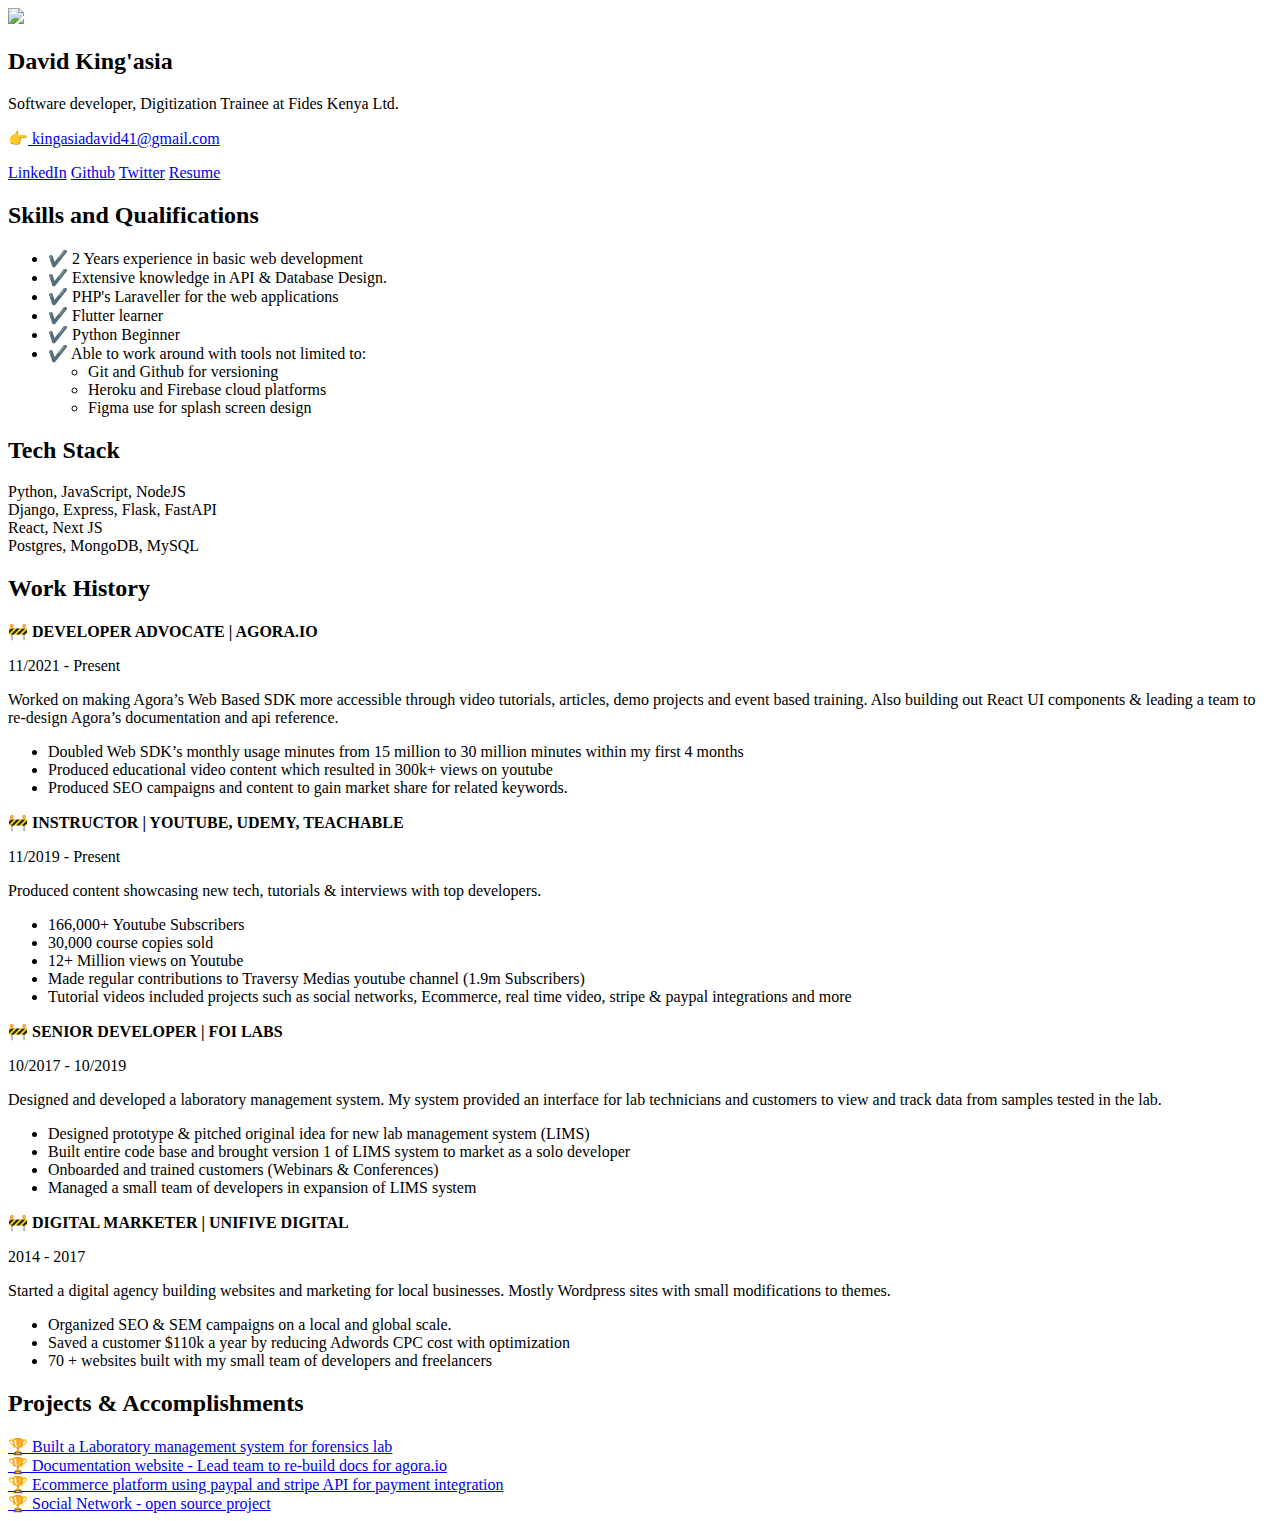
==== index.html @ 198c13fb "mail link updated" ====
<!DOCTYPE html>
<html lang="en">

<head>
    <meta charset="UTF-8">
    <meta http-equiv="X-UA-Compatible" content="IE=edge">
    <meta name="viewport" content="width=device-width, initial-scale=1.0">
    <link rel="stylesheet" type="text/css" media="screen" href="./styles/main.css">
    <title>David King'asia</title>
</head>

<body>

    <div id="container--main">
        <section id="wrapper--hero" class="section--page">
            <img id="profile-pic" src="./assets/images/kingasia.jpg" />
            <div>
                <h2 id="user-name">David King'asia</h2>
                <p id="bio">Software developer, Digitization Trainee at Fides Kenya Ltd.</p>

                <p id="email">👉<a href="mailto:kingasiadavid41@gmail.com" target="_blank"> kingasiadavid41@gmail.com</a></p>
            </div>
        </section>

        <section class="section--page">
            <div id="socials--list">
                <a href="www.linkedin.com/in/davidkingasia" target="_blank">LinkedIn</a>
                <a href="https://github.com/Dev-Kings" target="_blank">Github</a>
                <a href="https://twitter.com/DaveKings8" target="_blank">Twitter</a>
                <a href="./assets/DAVID KING'ASIA_CV.pdf" target="_blank">Resume</a>
            </div>

        </section>

        <section class="section--page">
            <h2>Skills and Qualifications</h2>
            <ul id="qualifications--list">
                <li>✔️ 2 Years experience in basic web development</li>
                <li>✔️ Extensive knowledge in API & Database Design.</li>
                <li>✔️ PHP's Laraveller for the web applications </li>
                <li>✔️ Flutter learner</li>
                <li>✔️ Python Beginner</li>
                <li>✔️ Able to work around with tools not limited to:
                    <ul>
                        <li>Git and Github for versioning</li>
                        <li>Heroku and Firebase cloud platforms</li>
                        <li>Figma use for splash screen design</li>
                    </ul>
                </li>
            </ul>
        </section>

        <section class="section--page">
            <h2>Tech Stack</h2>
            <div id="wrapper--techstack__items">
                <div class="card--techstack"><span>Python, JavaScript, NodeJS</span></div>
                <div class="card--techstack"><span>Django, Express, Flask, FastAPI</span></div>
                <div class="card--techstack"><span>React, Next JS</span></div>
                <div class="card--techstack"><span>Postgres, MongoDB, MySQL</span></div>
            </div>
        </section>

        <section id="work-history-wrapper" class="section--page">
            <h2>Work History</h2>
            <div class="line-break"></div>
            <div class="card--work-history">
                <strong>🚧 DEVELOPER ADVOCATE | AGORA.IO</strong>
                <p>11/2021 - Present</p>
                <p>Worked on making Agora’s Web Based SDK more accessible through video tutorials, articles, demo
                    projects and event based training. Also building out React UI components & leading a team to
                    re-design Agora’s documentation and api reference.</p>
                <ul>
                    <li>Doubled Web SDK’s monthly usage minutes from 15 million to 30 million minutes within my first 4
                        months</li>
                    <li>Produced educational video content which resulted in 300k+ views on youtube</li>
                    <li>Produced SEO campaigns and content to gain market share for related keywords.</li>
                </ul>
            </div>

            <div class="line-break"></div>

            <div class="card--work-history">
                <strong>🚧 INSTRUCTOR | YOUTUBE, UDEMY, TEACHABLE</strong>
                <p>11/2019 - Present</p>
                <p>Produced content showcasing new tech, tutorials & interviews with top developers.</p>
                <ul>
                    <li>166,000+ Youtube Subscribers</li>
                    <li>30,000 course copies sold</li>
                    <li>12+ Million views on Youtube</li>
                    <li>Made regular contributions to Traversy Medias youtube channel (1.9m Subscribers)</li>
                    <li>Tutorial videos included projects such as social networks, Ecommerce, real time video, stripe &
                        paypal integrations and more </li>
                </ul>
            </div>

            <div class="line-break"></div>

            <div class="card--work-history">
                <strong>🚧 SENIOR DEVELOPER | FOI LABS</strong>
                <p>10/2017 - 10/2019</p>
                <p>Designed and developed a laboratory management system. My system
                    provided an interface for lab technicians and customers to view and
                    track data from samples tested in the lab.</p>
                <ul>
                    <li>Designed prototype & pitched original idea for new lab management system (LIMS)</li>
                    <li>Built entire code base and brought version 1 of LIMS system to market as a solo developer</li>
                    <li>Onboarded and trained customers (Webinars & Conferences)</li>
                    <li>Managed a small team of developers in expansion of LIMS system</li>
                </ul>
            </div>

            <div class="line-break"></div>

            <div class="card--work-history">
                <strong>🚧 DIGITAL MARKETER | UNIFIVE DIGITAL</strong>
                <p>2014 - 2017</p>
                <p>Started a digital agency building websites and marketing for
                    local businesses. Mostly Wordpress sites with small modifications to
                    themes.</p>
                <ul>
                    <li>Organized SEO & SEM campaigns on a local and global scale.</li>
                    <li>Saved a customer $110k a year by reducing Adwords CPC cost with optimization</li>
                    <li>70 + websites built with my small team of developers and freelancers</li>
                </ul>
            </div>
        </section>

        <section class="section--page">
            <h2>Projects & Accomplishments</h2>

            <div class="card--project">
                <a href="project1.html"><span>🏆 </span>Built a Laboratory management system for forensics lab</a>
            </div>

            <div class="card--project">
                <a href="project1.html"><span>🏆 </span>Documentation website - Lead team to re-build docs for
                    agora.io</a>
            </div>

            <div class="card--project">
                <a href="project1.html"><span>🏆 </span>Ecommerce platform using paypal and stripe API for payment
                    integration</a>
            </div>

            <div class="card--project">
                <a href="project1.html"><span>🏆 </span>Social Network - open source project</a>
            </div>

        </section>
    </div>

</body>

</html>
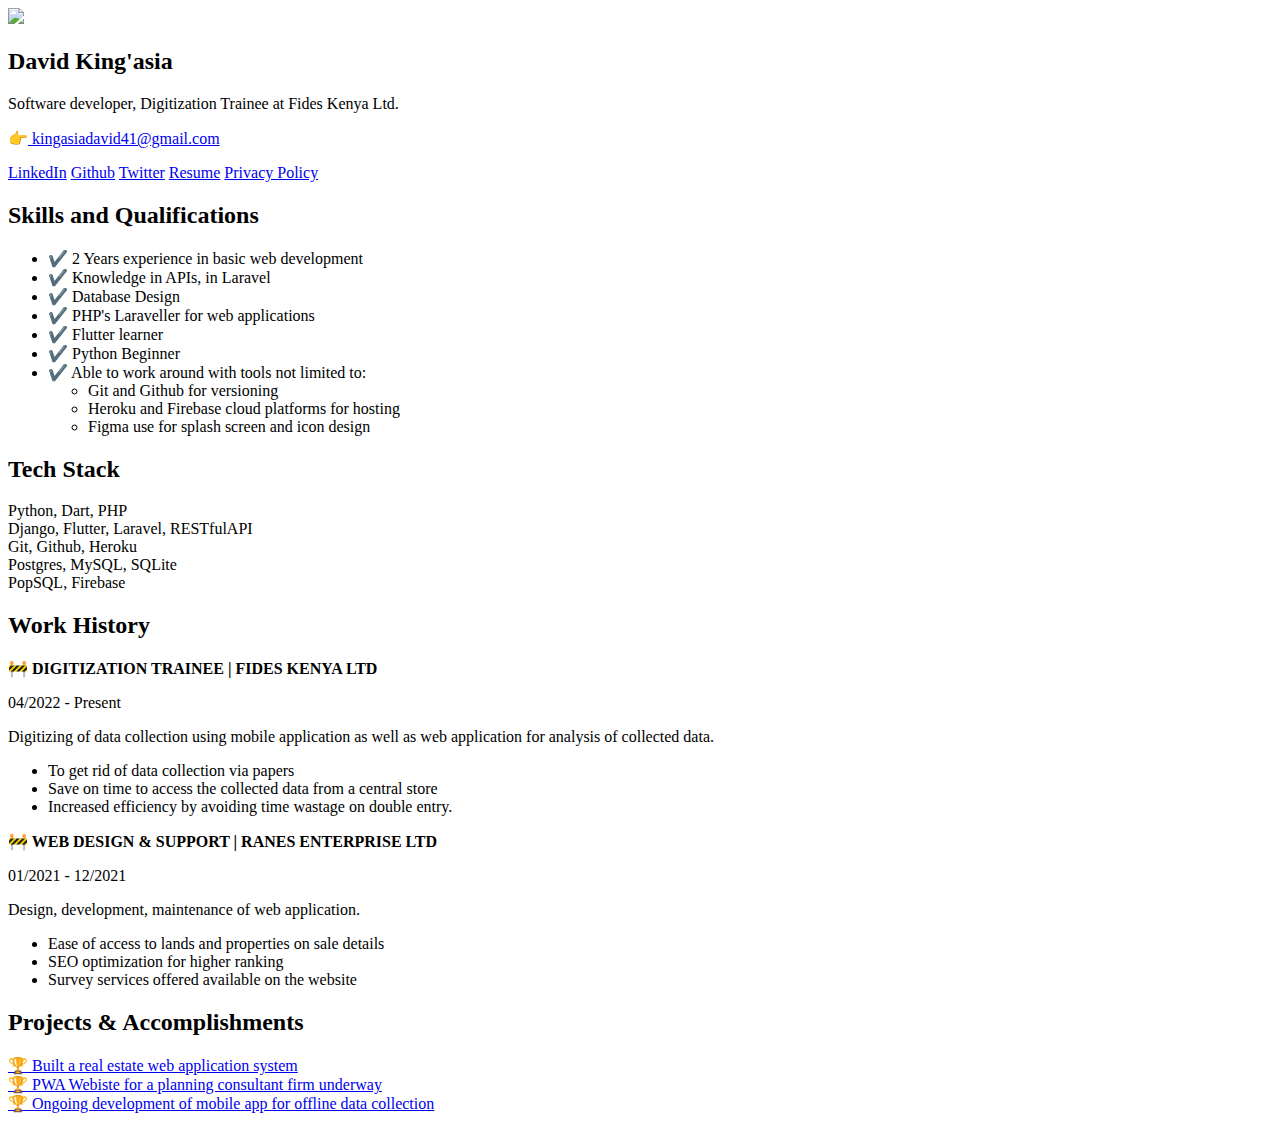
==== commit 1db1d9af: "added privacy policy txt" ====
--- a/index.html
+++ b/index.html
@@ -18,16 +18,18 @@
                 <h2 id="user-name">David King'asia</h2>
                 <p id="bio">Software developer, Digitization Trainee at Fides Kenya Ltd.</p>
 
-                <p id="email">👉<a href="mailto:kingasiadavid41@gmail.com" target="_blank"> kingasiadavid41@gmail.com</a></p>
+                <p id="email">👉<a href="mailto:kingasiadavid41@gmail.com" target="_blank">
+                        kingasiadavid41@gmail.com</a></p>
             </div>
         </section>
 
         <section class="section--page">
             <div id="socials--list">
-                <a href="www.linkedin.com/in/davidkingasia" target="_blank">LinkedIn</a>
+                <a href="https://linkedin.com/in/davidkingasia" target="_blank">LinkedIn</a>
                 <a href="https://github.com/Dev-Kings" target="_blank">Github</a>
                 <a href="https://twitter.com/DaveKings8" target="_blank">Twitter</a>
                 <a href="./assets/DAVID KING'ASIA_CV.pdf" target="_blank">Resume</a>
+                <a href="./assets/privacypolicy.txt" target="_blank">Privacy Policy</a>
             </div>
 
         </section>
@@ -36,15 +38,16 @@
             <h2>Skills and Qualifications</h2>
             <ul id="qualifications--list">
                 <li>✔️ 2 Years experience in basic web development</li>
-                <li>✔️ Extensive knowledge in API & Database Design.</li>
-                <li>✔️ PHP's Laraveller for the web applications </li>
+                <li>✔️ Knowledge in APIs, in Laravel</li>
+                <li>✔️ Database Design</li>
+                <li>✔️ PHP's Laraveller for web applications </li>
                 <li>✔️ Flutter learner</li>
                 <li>✔️ Python Beginner</li>
                 <li>✔️ Able to work around with tools not limited to:
                     <ul>
                         <li>Git and Github for versioning</li>
-                        <li>Heroku and Firebase cloud platforms</li>
-                        <li>Figma use for splash screen design</li>
+                        <li>Heroku and Firebase cloud platforms for hosting</li>
+                        <li>Figma use for splash screen and icon design</li>
                     </ul>
                 </li>
             </ul>
@@ -53,10 +56,11 @@
         <section class="section--page">
             <h2>Tech Stack</h2>
             <div id="wrapper--techstack__items">
-                <div class="card--techstack"><span>Python, JavaScript, NodeJS</span></div>
-                <div class="card--techstack"><span>Django, Express, Flask, FastAPI</span></div>
-                <div class="card--techstack"><span>React, Next JS</span></div>
-                <div class="card--techstack"><span>Postgres, MongoDB, MySQL</span></div>
+                <div class="card--techstack"><span>Python, Dart, PHP</span></div>
+                <div class="card--techstack"><span>Django, Flutter, Laravel, RESTfulAPI</span></div>
+                <div class="card--techstack"><span>Git, Github, Heroku</span></div>
+                <div class="card--techstack"><span>Postgres, MySQL, SQLite</span></div>
+                <div class="card--techstack"><span>PopSQL, Firebase</span></div>
             </div>
         </section>
 
@@ -64,86 +68,47 @@
             <h2>Work History</h2>
             <div class="line-break"></div>
             <div class="card--work-history">
-                <strong>🚧 DEVELOPER ADVOCATE | AGORA.IO</strong>
-                <p>11/2021 - Present</p>
-                <p>Worked on making Agora’s Web Based SDK more accessible through video tutorials, articles, demo
-                    projects and event based training. Also building out React UI components & leading a team to
-                    re-design Agora’s documentation and api reference.</p>
+                <strong>🚧 DIGITIZATION TRAINEE | FIDES KENYA LTD</strong>
+                <p>04/2022 - Present</p>
+                <p>Digitizing of data collection using mobile application as well as web application for analysis of
+                    collected data.
+                </p>
                 <ul>
-                    <li>Doubled Web SDK’s monthly usage minutes from 15 million to 30 million minutes within my first 4
-                        months</li>
-                    <li>Produced educational video content which resulted in 300k+ views on youtube</li>
-                    <li>Produced SEO campaigns and content to gain market share for related keywords.</li>
+                    <li>To get rid of data collection via papers</li>
+                    <li>Save on time to access the collected data from a central store</li>
+                    <li>Increased efficiency by avoiding time wastage on double entry.</li>
                 </ul>
             </div>
 
             <div class="line-break"></div>
 
             <div class="card--work-history">
-                <strong>🚧 INSTRUCTOR | YOUTUBE, UDEMY, TEACHABLE</strong>
-                <p>11/2019 - Present</p>
-                <p>Produced content showcasing new tech, tutorials & interviews with top developers.</p>
+                <strong>🚧 WEB DESIGN & SUPPORT | RANES ENTERPRISE LTD</strong>
+                <p>01/2021 - 12/2021</p>
+                <p>Design, development, maintenance of web application.</p>
                 <ul>
-                    <li>166,000+ Youtube Subscribers</li>
-                    <li>30,000 course copies sold</li>
-                    <li>12+ Million views on Youtube</li>
-                    <li>Made regular contributions to Traversy Medias youtube channel (1.9m Subscribers)</li>
-                    <li>Tutorial videos included projects such as social networks, Ecommerce, real time video, stripe &
-                        paypal integrations and more </li>
+                    <li>Ease of access to lands and properties on sale details</li>
+                    <li>SEO optimization for higher ranking</li>
+                    <li>Survey services offered available on the website</li>
                 </ul>
             </div>
 
-            <div class="line-break"></div>
-
-            <div class="card--work-history">
-                <strong>🚧 SENIOR DEVELOPER | FOI LABS</strong>
-                <p>10/2017 - 10/2019</p>
-                <p>Designed and developed a laboratory management system. My system
-                    provided an interface for lab technicians and customers to view and
-                    track data from samples tested in the lab.</p>
-                <ul>
-                    <li>Designed prototype & pitched original idea for new lab management system (LIMS)</li>
-                    <li>Built entire code base and brought version 1 of LIMS system to market as a solo developer</li>
-                    <li>Onboarded and trained customers (Webinars & Conferences)</li>
-                    <li>Managed a small team of developers in expansion of LIMS system</li>
-                </ul>
-            </div>
-
-            <div class="line-break"></div>
-
-            <div class="card--work-history">
-                <strong>🚧 DIGITAL MARKETER | UNIFIVE DIGITAL</strong>
-                <p>2014 - 2017</p>
-                <p>Started a digital agency building websites and marketing for
-                    local businesses. Mostly Wordpress sites with small modifications to
-                    themes.</p>
-                <ul>
-                    <li>Organized SEO & SEM campaigns on a local and global scale.</li>
-                    <li>Saved a customer $110k a year by reducing Adwords CPC cost with optimization</li>
-                    <li>70 + websites built with my small team of developers and freelancers</li>
-                </ul>
-            </div>
         </section>
 
         <section class="section--page">
             <h2>Projects & Accomplishments</h2>
 
             <div class="card--project">
-                <a href="project1.html"><span>🏆 </span>Built a Laboratory management system for forensics lab</a>
+                <a href="real_estate.html"><span>🏆 </span>Built a real estate web application system</a>
             </div>
 
             <div class="card--project">
-                <a href="project1.html"><span>🏆 </span>Documentation website - Lead team to re-build docs for
-                    agora.io</a>
+                <a href="spw.html"><span>🏆 </span>PWA Webiste for a planning consultant firm underway</a>
             </div>
 
             <div class="card--project">
-                <a href="project1.html"><span>🏆 </span>Ecommerce platform using paypal and stripe API for payment
-                    integration</a>
-            </div>
-
-            <div class="card--project">
-                <a href="project1.html"><span>🏆 </span>Social Network - open source project</a>
+                <a href="data_system.html"><span>🏆 </span>Ongoing development of mobile app for offline data collection
+                </a>
             </div>
 
         </section>
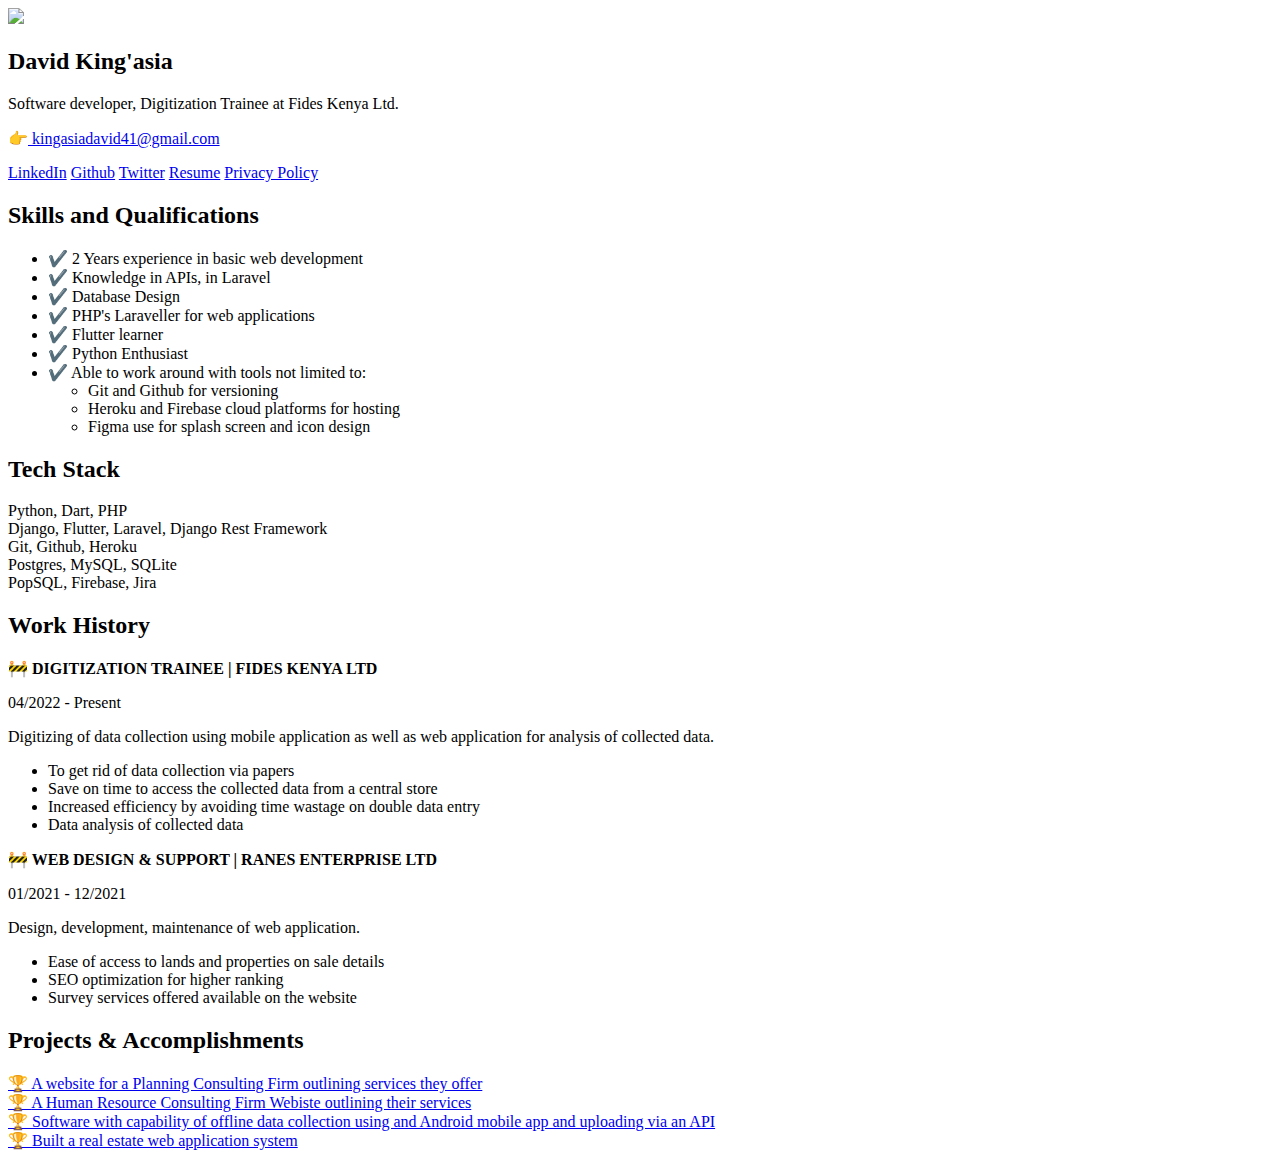
==== commit b08137e8: "minor changes on project-details, added peaks-project" ====
--- a/index.html
+++ b/index.html
@@ -42,7 +42,7 @@
                 <li>✔️ Database Design</li>
                 <li>✔️ PHP's Laraveller for web applications </li>
                 <li>✔️ Flutter learner</li>
-                <li>✔️ Python Beginner</li>
+                <li>✔️ Python Enthusiast</li>
                 <li>✔️ Able to work around with tools not limited to:
                     <ul>
                         <li>Git and Github for versioning</li>
@@ -57,10 +57,10 @@
             <h2>Tech Stack</h2>
             <div id="wrapper--techstack__items">
                 <div class="card--techstack"><span>Python, Dart, PHP</span></div>
-                <div class="card--techstack"><span>Django, Flutter, Laravel, RESTfulAPI</span></div>
+                <div class="card--techstack"><span>Django, Flutter, Laravel, Django Rest Framework</span></div>
                 <div class="card--techstack"><span>Git, Github, Heroku</span></div>
                 <div class="card--techstack"><span>Postgres, MySQL, SQLite</span></div>
-                <div class="card--techstack"><span>PopSQL, Firebase</span></div>
+                <div class="card--techstack"><span>PopSQL, Firebase, Jira</span></div>
             </div>
         </section>
 
@@ -76,7 +76,8 @@
                 <ul>
                     <li>To get rid of data collection via papers</li>
                     <li>Save on time to access the collected data from a central store</li>
-                    <li>Increased efficiency by avoiding time wastage on double entry.</li>
+                    <li>Increased efficiency by avoiding time wastage on double data entry</li>
+                    <li>Data analysis of collected data</li>
                 </ul>
             </div>
 
@@ -99,16 +100,20 @@
             <h2>Projects & Accomplishments</h2>
 
             <div class="card--project">
-                <a href="real_estate.html"><span>🏆 </span>Built a real estate web application system</a>
+                <a href="domainplan.html"><span>🏆 </span>A website for a Planning Consulting Firm outlining services they offer</a>
             </div>
 
             <div class="card--project">
-                <a href="spw.html"><span>🏆 </span>PWA Webiste for a planning consultant firm underway</a>
+                <a href="peaks.html"><span>🏆 </span>A Human Resource Consulting Firm Webiste outlining their services</a>
             </div>
 
             <div class="card--project">
-                <a href="data_system.html"><span>🏆 </span>Ongoing development of mobile app for offline data collection
+                <a href="data_system.html"><span>🏆 </span>Software with capability of offline data collection using and Android mobile app and uploading via an API
                 </a>
+            </div>
+
+            <div class="card--project">
+                <a href="real_estate.html"><span>🏆 </span>Built a real estate web application system</a>
             </div>
 
         </section>
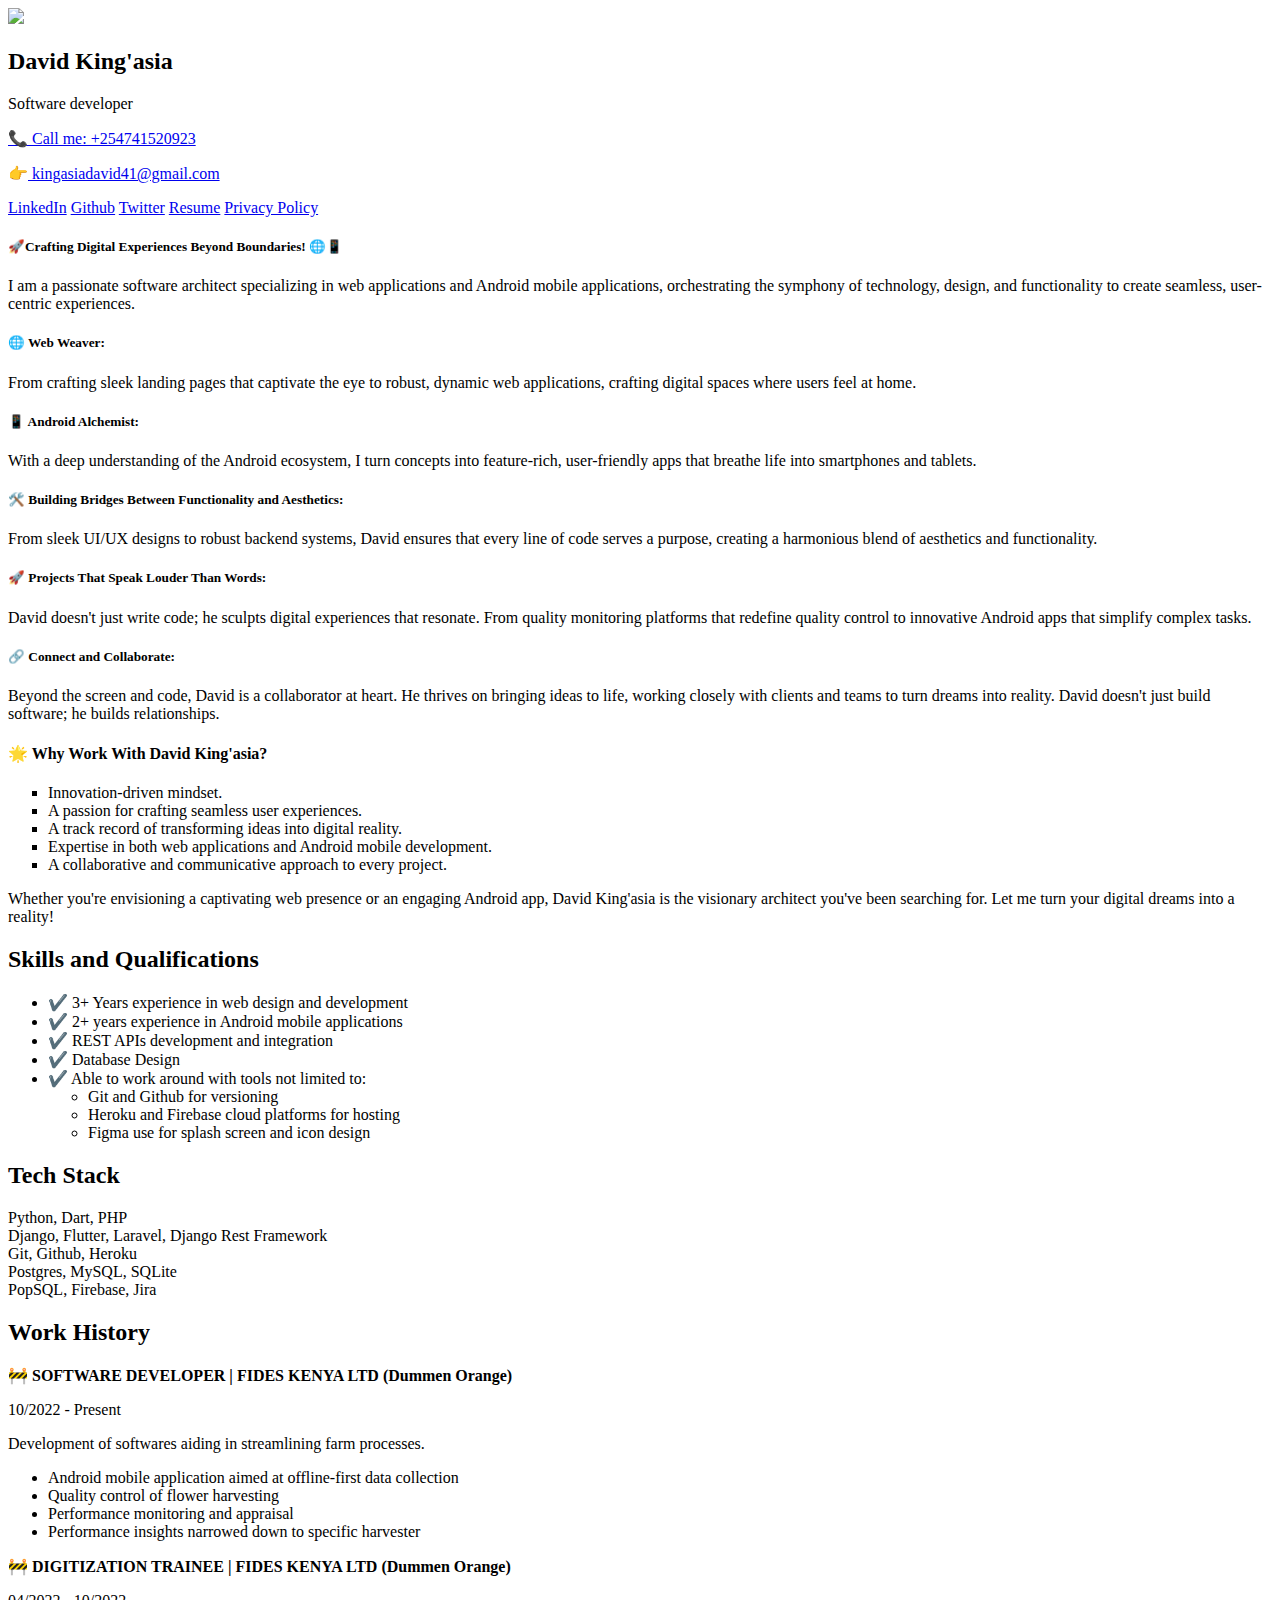
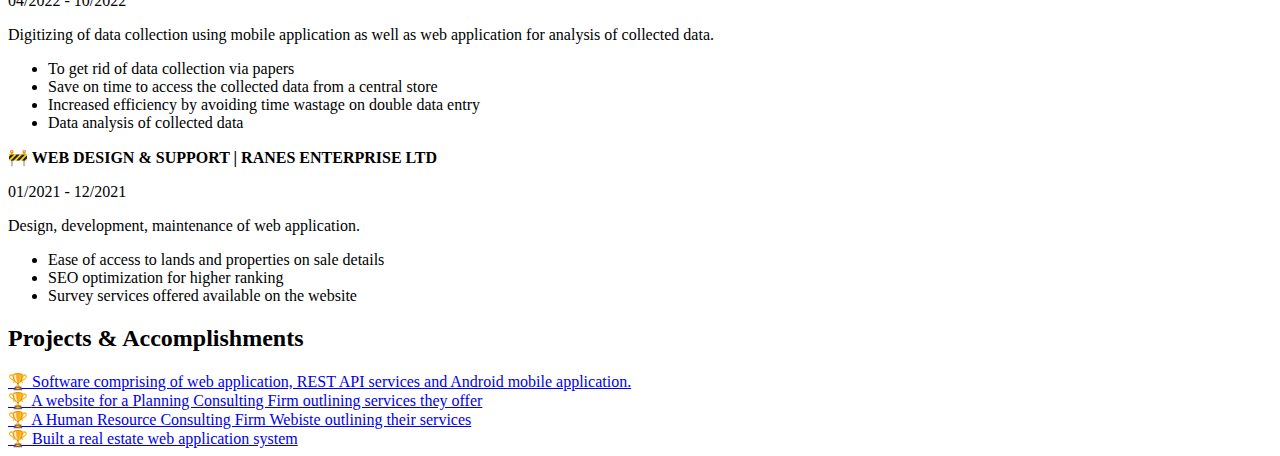
==== commit 7f7b3aec: "updated CV" ====
--- a/index.html
+++ b/index.html
@@ -16,7 +16,10 @@
             <img id="profile-pic" src="./assets/images/kingasia.jpg" />
             <div>
                 <h2 id="user-name">David King'asia</h2>
-                <p id="bio">Software developer, Digitization Trainee at Fides Kenya Ltd.</p>
+                <p id="bio">Software developer</p>
+                <p>
+                    <a href="tel:+254741520923">📞 Call me: +254741520923</a>
+                </p>
 
                 <p id="email">👉<a href="mailto:kingasiadavid41@gmail.com" target="_blank">
                         kingasiadavid41@gmail.com</a></p>
@@ -35,14 +38,59 @@
         </section>
 
         <section class="section--page">
+            <h5>🚀Crafting Digital Experiences Beyond Boundaries! 🌐📱</h5>
+
+            I am a passionate software architect specializing in web applications and Android mobile
+            applications, orchestrating the symphony of technology, design, and functionality to create seamless,
+            user-centric experiences.
+
+            <h5>🌐 Web Weaver:</h5>
+
+            From crafting sleek landing pages that captivate the eye to robust, dynamic web applications, crafting digital spaces where
+            users feel at home.
+
+            <h5>📱 Android Alchemist:</h5>
+
+            With a deep understanding of the Android ecosystem, I turn concepts into feature-rich, user-friendly
+            apps that breathe life into smartphones and tablets.
+
+            <h5>🛠️ Building Bridges Between Functionality and Aesthetics:</h5>
+
+            From sleek UI/UX designs to robust backend systems, David ensures that every line of code serves a purpose,
+            creating a harmonious blend of aesthetics and functionality.
+
+            <h5>🚀 Projects That Speak Louder Than Words:</h5>
+
+            David doesn't just write code; he sculpts digital experiences that resonate. From quality monitoring
+            platforms that redefine quality control to innovative Android apps that simplify complex tasks.
+
+            <h5>🔗 Connect and Collaborate:</h5>
+
+            Beyond the screen and code, David is a collaborator at heart. He thrives on bringing ideas to life, working
+            closely with clients and teams to turn dreams into reality. David doesn't just build software; he builds
+            relationships.
+
+            <h4>🌟 Why Work With David King'asia?</h4>
+
+            <ul style="list-style-type:square;">
+                <li> Innovation-driven mindset.</li>
+                <li> A passion for crafting seamless user experiences.</li>
+                <li> A track record of transforming ideas into digital reality.</li>
+                <li> Expertise in both web applications and Android mobile development.</li>
+                <li> A collaborative and communicative approach to every project.</li>
+            </ul>
+
+            Whether you're envisioning a captivating web presence or an engaging Android app, David King'asia is the
+            visionary architect you've been searching for. Let me turn your digital dreams into a reality!
+        </section>
+
+        <section class="section--page">
             <h2>Skills and Qualifications</h2>
             <ul id="qualifications--list">
-                <li>✔️ 2 Years experience in basic web development</li>
-                <li>✔️ Knowledge in APIs, in Laravel</li>
+                <li>✔️ 3+ Years experience in web design and development</li>
+                <li>✔️ 2+ years experience in Android mobile applications</li>
+                <li>✔️ REST APIs development and integration</li>
                 <li>✔️ Database Design</li>
-                <li>✔️ PHP's Laraveller for web applications </li>
-                <li>✔️ Flutter learner</li>
-                <li>✔️ Python Enthusiast</li>
                 <li>✔️ Able to work around with tools not limited to:
                     <ul>
                         <li>Git and Github for versioning</li>
@@ -68,8 +116,23 @@
             <h2>Work History</h2>
             <div class="line-break"></div>
             <div class="card--work-history">
-                <strong>🚧 DIGITIZATION TRAINEE | FIDES KENYA LTD</strong>
-                <p>04/2022 - Present</p>
+                <strong>🚧 SOFTWARE DEVELOPER | FIDES KENYA LTD (Dummen Orange)</strong>
+                <p>10/2022 - Present</p>
+                <p>Development of softwares aiding in streamlining farm processes.
+                </p>
+                <ul>
+                    <li>Android mobile application aimed at offline-first data collection</li>
+                    <li>Quality control of flower harvesting</li>
+                    <li>Performance monitoring and appraisal</li>
+                    <li>Performance insights narrowed down to specific harvester</li>
+                </ul>
+            </div>
+
+            <div class="line-break"></div>
+
+            <div class="card--work-history">
+                <strong>🚧 DIGITIZATION TRAINEE | FIDES KENYA LTD (Dummen Orange)</strong>
+                <p>04/2022 - 10/2022</p>
                 <p>Digitizing of data collection using mobile application as well as web application for analysis of
                     collected data.
                 </p>
@@ -100,16 +163,19 @@
             <h2>Projects & Accomplishments</h2>
 
             <div class="card--project">
-                <a href="domainplan.html"><span>🏆 </span>A website for a Planning Consulting Firm outlining services they offer</a>
+                <a href="data_system.html"><span>🏆 </span>Software comprising of web application, REST API services and
+                    Android mobile application.
+                </a>
             </div>
 
             <div class="card--project">
-                <a href="peaks.html"><span>🏆 </span>A Human Resource Consulting Firm Webiste outlining their services</a>
+                <a href="domainplan.html"><span>🏆 </span>A website for a Planning Consulting Firm outlining services
+                    they offer</a>
             </div>
 
             <div class="card--project">
-                <a href="data_system.html"><span>🏆 </span>Software with capability of offline data collection using and Android mobile app and uploading via an API
-                </a>
+                <a href="peaks.html"><span>🏆 </span>A Human Resource Consulting Firm Webiste outlining their
+                    services</a>
             </div>
 
             <div class="card--project">
